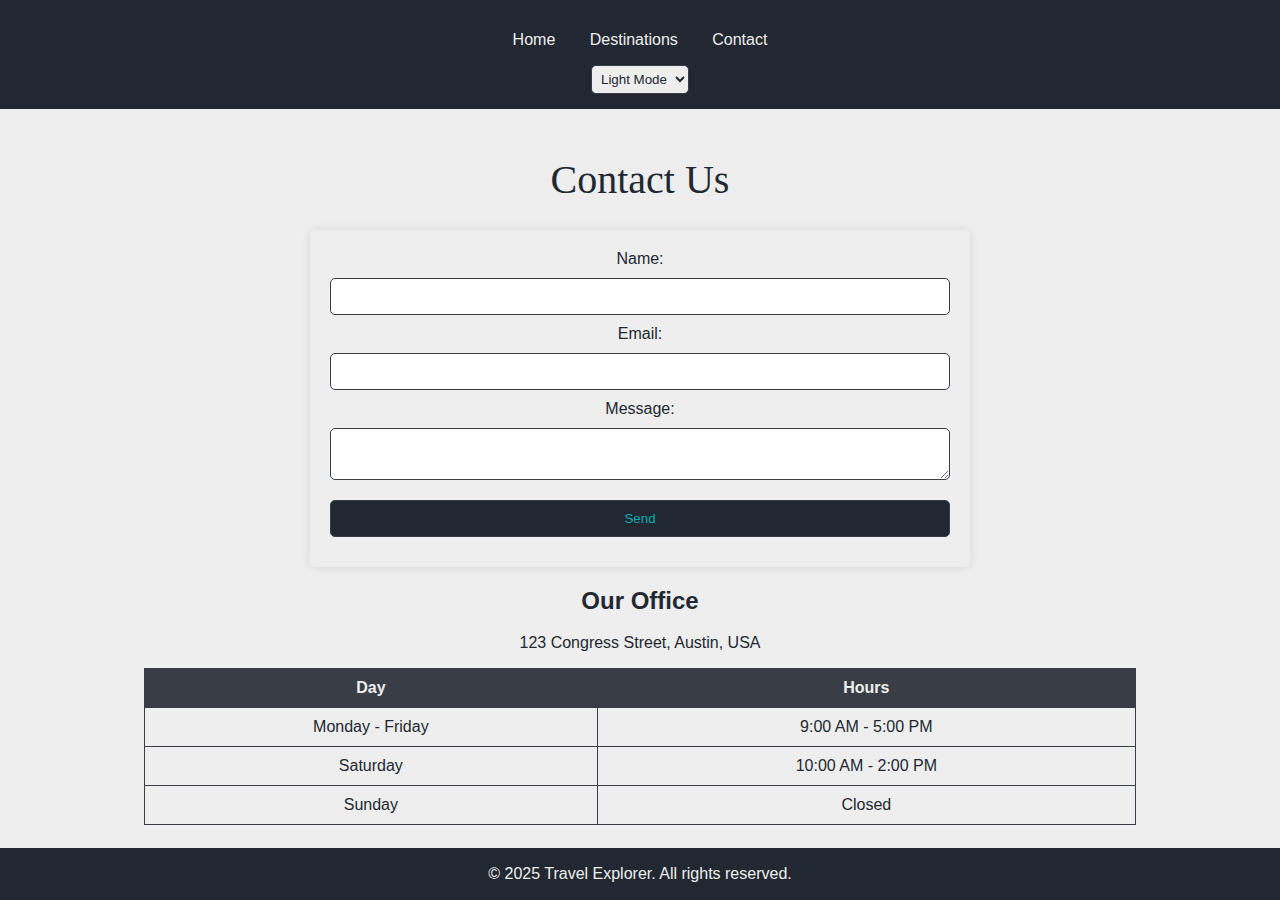
==== pages/contact.html @ 64803acf "Initial commit" ====
<!DOCTYPE html>
<html lang="en">
<head>
    <meta charset="UTF-8">
    <meta name="viewport" content="width=device-width, initial-scale=1.0">
    <title>Contact</title>
    <link rel="stylesheet" href="../css/base.css">
    <link rel="stylesheet" href="../css/contact.css">
    <script defer src="../js/darkMode.js"></script>
</head>
<body class="contact-page">
    <header>
        <nav>
            <ul>
                <li><a href="../index.html">Home</a></li>
                <li><a href="destinations.html">Destinations</a></li>
                <li><a href="contact.html">Contact</a></li>
            </ul>
        </nav>
        <div class="mode-toggle">
            <select id="theme-select">
                <option value="light">Light Mode</option>
                <option value="dark">Dark Mode</option>
            </select>
        </div>
    
    </header>
    <main>
        <h1>Contact Us</h1>
        <form id="contact-form">
            <label for="name">Name:</label>
            <input type="text" id="name" name="name" required>
            
            <label for="email">Email:</label>
            <input type="email" id="email" name="email" required>
            
            <label for="message">Message:</label>
            <textarea id="message" name="message" required></textarea>
            
            <button type="submit">Send</button>
        </form>

        <section>
            <h2>Our Office</h2>
            <p>123 Congress Street, Austin, USA</p>
            <table>
                <tr>
                    <th>Day</th>
                    <th>Hours</th>
                </tr>
                <tr>
                    <td>Monday - Friday</td>
                    <td>9:00 AM - 5:00 PM</td>
                </tr>
                <tr>
                    <td>Saturday</td>
                    <td>10:00 AM - 2:00 PM</td>
                </tr>
                <tr>
                    <td>Sunday</td>
                    <td>Closed</td>
                </tr>
            </table>
        </section>
    </main>
    <footer>
        <p>© 2025 Travel Explorer. All rights reserved.</p>
    </footer>
</body>
</html>
---- css/base.css ----
/* base.css */

/* General Styles */
body {
    font-family: Arial, sans-serif;
    margin: 0;
    padding: 0;
    background-color: #EEEEEE; /* Light Gray as base */
    color: #222831; /* Dark Gray for text */
    transition: background-color 0.3s, color 0.3s;
}

h1 {
    font-family: 'Playwrite MX', cursive; 
    font-weight: 300; 
    font-size: 2.5em; 
    color: #222831;
}

header {
    background-color: #222831; /* Dark Gray for header */
    color: #EEEEEE; /* Light Gray for text */
    padding: 15px 0;
    text-align: center;
    transition: background-color 0.3s;
}

nav ul {
    list-style: none;
    padding: 0;
}

nav ul li {
    display: inline;
    margin: 0 15px;
}

nav ul li a {
    color: #EEEEEE; /* Light Gray for links */
    text-decoration: none;
}

nav ul li a:hover {
    color: #00ADB5; /* Teal for hover */
}

main {
    padding: 20px;
    text-align: center;
}

footer {
    background-color: #222831; /* Dark Gray for footer */
    color: #EEEEEE; /* Light Gray for text */
    text-align: center;
    padding: 1px 0;
    position: fixed;
    bottom: 0;
    width: 100%;
    transition: background-color 0.3s;
}

/* Mode Toggle Styles */
.mode-toggle {
    margin-top: 10px;
}

#theme-select {
    padding: 5px;
    border-radius: 5px;
    background-color: #EEEEEE; /* Light Gray background */
    color: #222831; /* Dark Gray text */
    border: 1px solid #393E46; /* Slate Gray border */
    cursor: pointer;
}

/* Dark Mode Styles */
body.dark-mode {
    background-color: #222831; /* Dark Gray as base */
    color: #EEEEEE; /* Light Gray for text */
}

body.dark-mode header,
body.dark-mode footer {
    background-color: #393E46; /* Slate Gray for contrast */
}

body.dark-mode nav ul li a {
    color: #EEEEEE; /* Light Gray for links */
}

body.dark-mode nav ul li a:hover {
    color: #00ADB5; /* Teal for hover */
}

body.dark-mode #theme-select {
    background-color: #393E46; /* Slate Gray background */
    color: #EEEEEE; /* Light Gray text */
    border: 1px solid #00ADB5; /* Teal border */
}
---- css/contact.css ----
/* contact.css */

/* Table Styles */
table {
    width: 80%;
    margin: auto;
    border-collapse: collapse;
}

table, th, td {
    border: 1px solid #393E46; /* Slate Gray for borders */
    padding: 10px;
}

th {
    background-color: #393E46; /* Slate Gray for header */
    color: #EEEEEE; /* Light Gray text */
}

/* Form Styles */
form {
    display: flex;
    flex-direction: column;
    width: 50%;
    margin: auto;
    background: #EEEEEE; /* Light Gray background */
    padding: 20px;
    border-radius: 5px;
    box-shadow: 0 0 10px rgba(0, 0, 0, 0.1);
}

input, textarea, button {
    margin: 10px 0;
    padding: 10px;
    border: 1px solid #393E46; /* Slate Gray border */
    border-radius: 5px;
}

button {
    background-color: #222831; /* Dark Gray background */
    color: #00ADB5; /* Teal text */
    cursor: pointer;
}

button:hover {
    background-color: #393E46; /* Slate Gray on hover */
}

/* Dark Mode Adjustments */
body.dark-mode form {
    background: #393E46; /* Slate Gray background */
    color: #EEEEEE; /* Light Gray text */
}
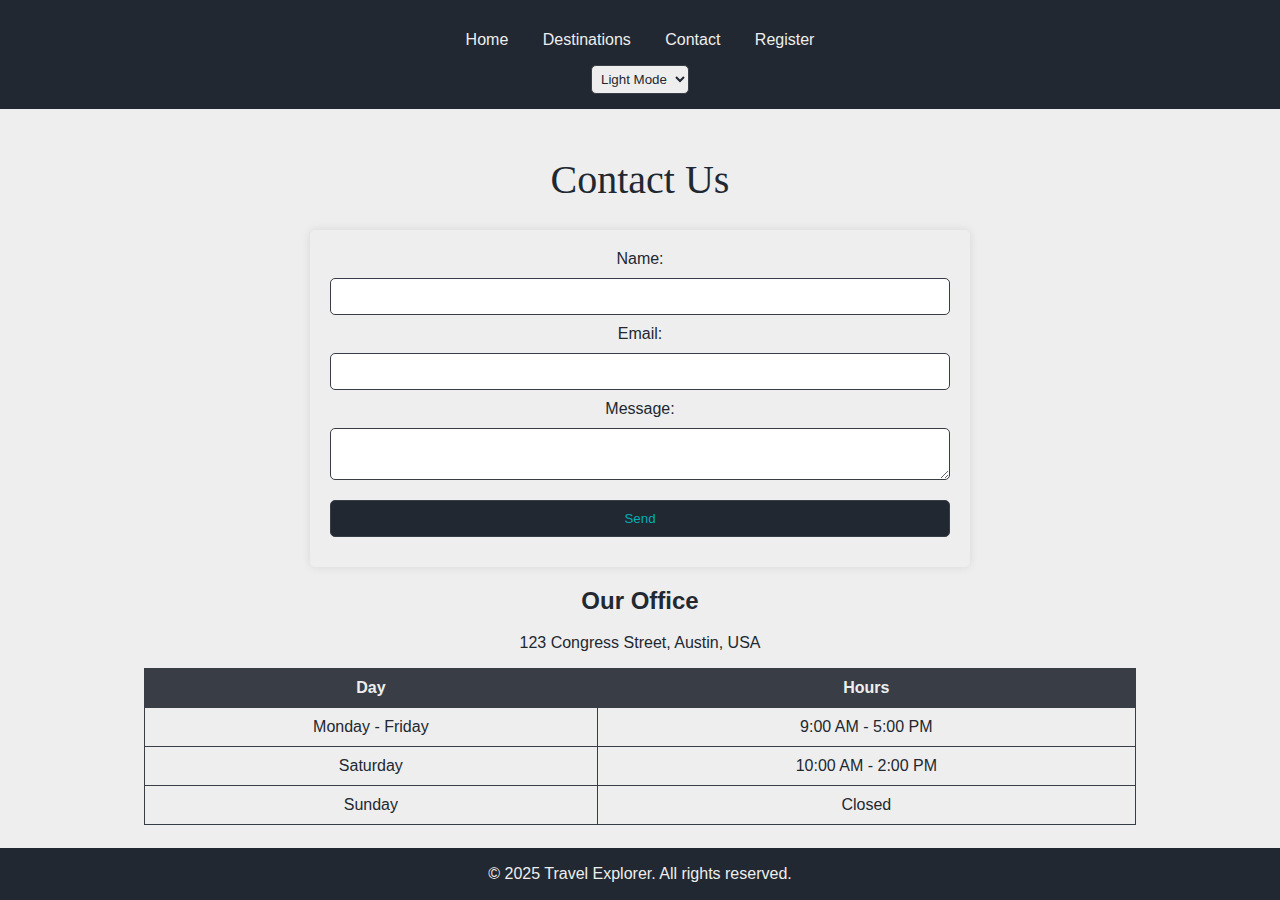
==== commit 0739b07e: "submit" ====
--- a/pages/contact.html
+++ b/pages/contact.html
@@ -15,6 +15,7 @@
                 <li><a href="../index.html">Home</a></li>
                 <li><a href="destinations.html">Destinations</a></li>
                 <li><a href="contact.html">Contact</a></li>
+                <li><a href="register.html">Register</a></li>
             </ul>
         </nav>
         <div class="mode-toggle">
--- a/css/base.css
+++ b/css/base.css
@@ -12,7 +12,7 @@
 
 h1 {
     font-family: 'Playwrite MX', cursive; 
-    font-weight: 300; 
+    font-weight: 400; 
     font-size: 2.5em; 
     color: #222831;
 }
@@ -63,6 +63,7 @@
 /* Mode Toggle Styles */
 .mode-toggle {
     margin-top: 10px;
+    align-self: center;
 }
 
 #theme-select {
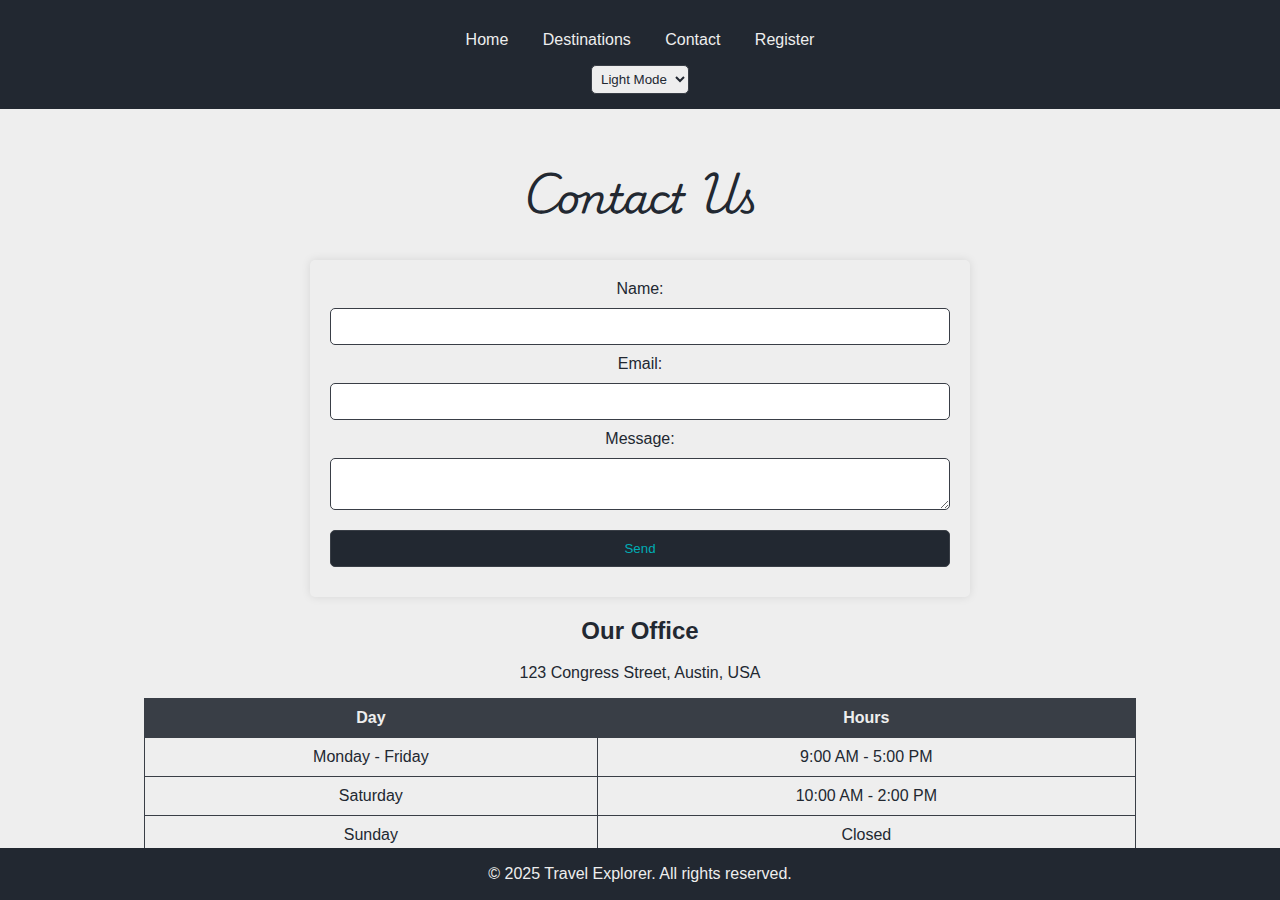
==== commit cc0be8b5: "2nd commit to main branch" ====
--- a/pages/contact.html
+++ b/pages/contact.html
@@ -7,6 +7,11 @@
     <link rel="stylesheet" href="../css/base.css">
     <link rel="stylesheet" href="../css/contact.css">
     <script defer src="../js/darkMode.js"></script>
+
+    <link rel="preconnect" href="https://fonts.googleapis.com">
+    <link rel="preconnect" href="https://fonts.gstatic.com" crossorigin>
+    <link href="https://fonts.googleapis.com/css2?family=Playwrite+MX:wght@100..400&display=swap" rel="stylesheet">
+    
 </head>
 <body class="contact-page">
     <header>
